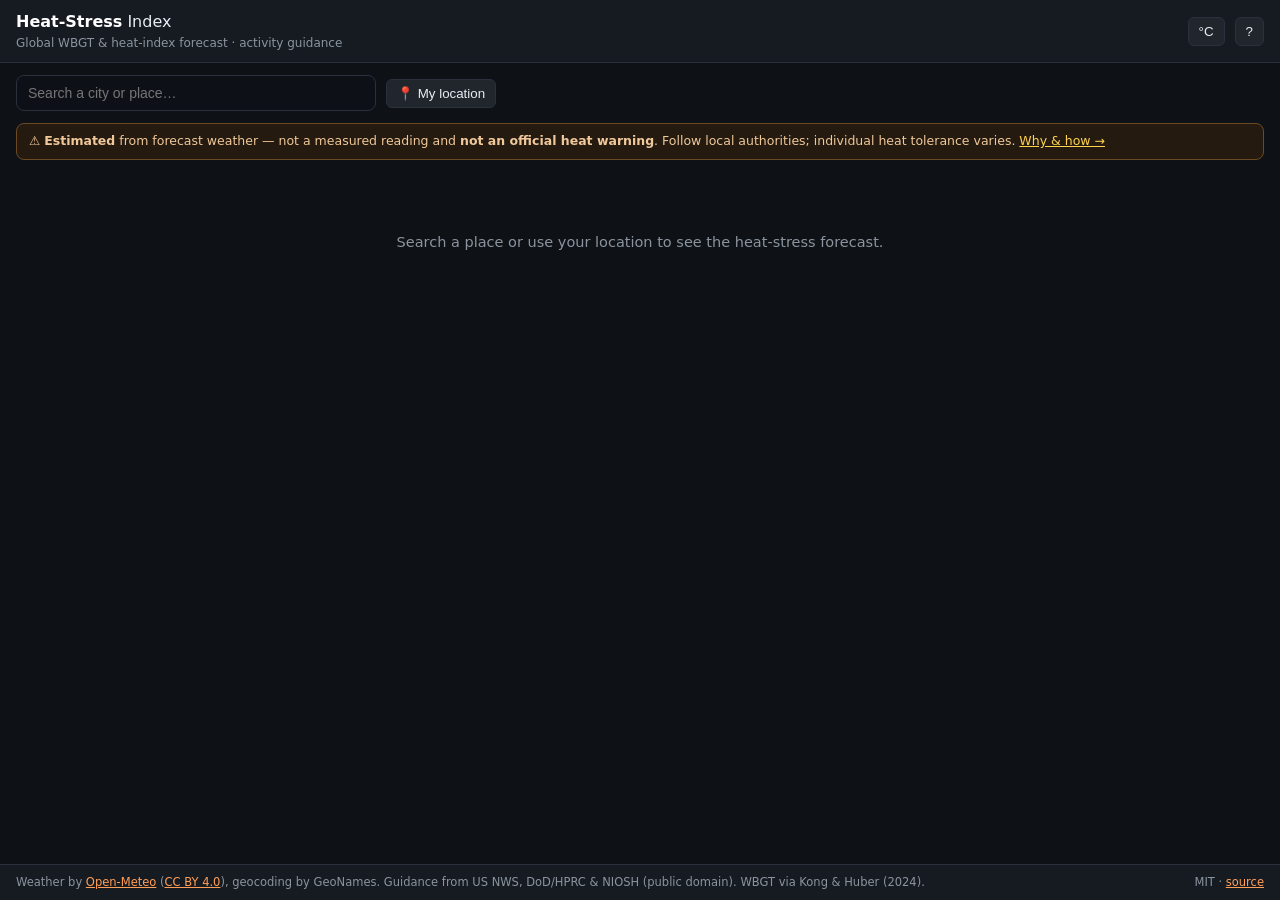
==== web/index.html @ 3a035f8c "Initial release: Heat-Stress Index Free global Wet-Bulb Globe Temperature (WBGT) + heat-index foreca" ====
<!doctype html>
<html lang="en">
<head>
  <meta charset="utf-8" />
  <meta name="viewport" content="width=device-width, initial-scale=1" />
  <title>Heat-Stress Index — global WBGT forecast</title>
  <meta name="description" content="Free global heat-stress forecast: Wet-Bulb Globe Temperature (WBGT), heat index, and activity guidance for any location. Planning/education only — not an official heat warning." />
  <link rel="stylesheet" href="css/style.css" />
</head>
<body>
  <header>
    <div class="titles">
      <span class="title"><b>Heat-Stress</b> Index</span>
      <span class="subtitle">Global WBGT &amp; heat-index forecast · activity guidance</span>
    </div>
    <span class="spacer"></span>
    <button class="btn sm" id="unit-toggle" title="Switch units">°C</button>
    <button class="btn sm" id="btn-help" title="How this works">?</button>
  </header>

  <div class="searchbar">
    <div class="searchwrap">
      <input id="q" type="text" autocomplete="off" placeholder="Search a city or place…" />
      <div id="results" class="results hidden"></div>
    </div>
    <button class="btn sm" id="btn-geo" title="Use my location">📍 My location</button>
    <span id="loc-label" class="loc-label"></span>
  </div>

  <div class="disclaimer">
    ⚠ <b>Estimated</b> from forecast weather — not a measured reading and <b>not an official heat warning</b>.
    Follow local authorities; individual heat tolerance varies. <a href="#" id="why-link">Why &amp; how →</a>
  </div>

  <main id="main">
    <div id="placeholder" class="placeholder">Search a place or use your location to see the heat-stress forecast.</div>

    <section id="current" class="card hidden">
      <div class="cur-main">
        <div class="cur-wbgt">
          <div class="lab">WBGT (in sun)</div>
          <div class="val" id="cur-wbgt">—</div>
          <div class="flag" id="cur-flag">—</div>
        </div>
        <div class="cur-advice" id="cur-advice"></div>
      </div>
      <div class="cur-grid">
        <div class="kv"><span>air temp</span><b id="cur-ta">—</b></div>
        <div class="kv"><span>feels like</span><b id="cur-feels">—</b></div>
        <div class="kv"><span>heat index</span><b id="cur-hi">—</b></div>
        <div class="kv"><span>humidity</span><b id="cur-rh">—</b></div>
        <div class="kv"><span>wind</span><b id="cur-wind">—</b></div>
        <div class="kv"><span>WBGT in shade</span><b id="cur-shade">—</b></div>
      </div>
    </section>

    <section id="hourly" class="block hidden">
      <h3>Next 24 hours <span class="hint" id="hourly-sub"></span></h3>
      <div class="strip" id="hstrip"></div>
    </section>

    <section id="daily" class="block hidden">
      <h3>7-day outlook <span class="hint">peak daytime WBGT</span></h3>
      <div class="days" id="ddays"></div>
    </section>
  </main>

  <footer>
    <span>Weather by <a href="https://open-meteo.com/" target="_blank" rel="noopener">Open-Meteo</a>
      (<a href="https://creativecommons.org/licenses/by/4.0/" target="_blank" rel="noopener">CC BY 4.0</a>),
      geocoding by GeoNames. Guidance from US NWS, DoD/HPRC &amp; NIOSH (public domain). WBGT via Kong &amp; Huber (2024).</span>
    <span class="spacer"></span>
    <span>MIT · <a id="repo-link" href="#" target="_blank" rel="noopener">source</a></span>
  </footer>

  <div id="help-modal" class="modal hidden">
    <div class="modal-card">
      <button class="x" id="help-close">×</button>
      <h2>What this shows</h2>
      <p><b>WBGT (Wet-Bulb Globe Temperature)</b> is the heat-stress measure used by militaries, athletics,
        and occupational-safety bodies, because it accounts for humidity, sun, and wind — not just air
        temperature. This tool estimates WBGT and the NWS Heat Index anywhere on Earth from a free weather
        forecast, and maps it to plain-language activity guidance.</p>
      <ul>
        <li><b>WBGT (in sun)</b> assumes direct sun on open ground; <b>in shade</b> is the lower value out of direct sun.</li>
        <li>Flags (White→Black) follow US military WBGT categories; the Heat Index uses NWS health categories.</li>
        <li>Everything is computed in your browser. No login, nothing stored or sent anywhere.</li>
      </ul>
      <p class="warn"><b>Important:</b> values are <b>estimated</b> from forecast data — the globe/longwave terms are
        modeled, not measured — so treat them as planning guidance, not a measured WBGT or an official heat
        alert. Real heat stress depends on shade, wind, surface, hydration, clothing, acclimatization, age and
        health. When in doubt, consult your national weather service and local guidance.</p>
      <p class="hint">WBGT model: Kong &amp; Huber (2024), an analytic form of Liljegren et al. (2008).</p>
    </div>
  </div>

  <script type="module" src="js/app.js"></script>
</body>
</html>
---- web/css/style.css ----
:root {
  --bg: #0e1116; --panel: #161b22; --ink: #e6edf3; --dim: #8b949e; --line: #2a313c;
  --accent: #ff9e57; --good: #5fd38d;
}
* { box-sizing: border-box; }
html, body { margin: 0; min-height: 100%; }
body {
  background: var(--bg); color: var(--ink); display: flex; flex-direction: column; min-height: 100vh;
  font: 14.5px/1.5 system-ui, -apple-system, "Segoe UI", Roboto, sans-serif;
}
a { color: var(--accent); }
.spacer { flex: 1; }
.hidden { display: none !important; }
.hint { color: var(--dim); font-size: 12px; font-weight: 400; }

header { display: flex; align-items: center; gap: 10px; padding: 10px 16px; border-bottom: 1px solid var(--line); background: var(--panel); }
.titles { display: flex; flex-direction: column; }
.title { font-size: 16px; } .title b { color: #fff; }
.subtitle { color: var(--dim); font-size: 12px; }
.btn { background: var(--accent); color: #0b1020; border: 0; border-radius: 6px; padding: 8px 12px; font-weight: 600; cursor: pointer; }
.btn:hover { filter: brightness(1.07); }
.btn.sm { background: #21262d; color: var(--ink); border: 1px solid var(--line); font-weight: 500; padding: 6px 10px; }

.searchbar { display: flex; align-items: center; gap: 10px; padding: 12px 16px; flex-wrap: wrap; }
.searchwrap { position: relative; flex: 0 1 360px; }
#q { width: 100%; background: #0d1117; color: var(--ink); border: 1px solid var(--line); border-radius: 8px; padding: 9px 11px; font-size: 14px; }
.results { position: absolute; top: 100%; left: 0; right: 0; margin-top: 4px; background: #0d1117; border: 1px solid var(--line); border-radius: 8px; z-index: 10; overflow: hidden; }
.results div { padding: 8px 11px; cursor: pointer; }
.results div:hover { background: #1b2230; }
.results .c { color: var(--dim); font-size: 12px; }
.loc-label { color: var(--dim); }

.disclaimer { margin: 0 16px 12px; padding: 8px 12px; background: #241a10; border: 1px solid #6b4a23; border-radius: 8px; font-size: 12.5px; color: #f0c89a; }
.disclaimer a { color: #ffd34d; }

#main { flex: 1; padding: 0 16px 24px; max-width: 920px; width: 100%; margin: 0 auto; }
.placeholder { color: var(--dim); text-align: center; padding: 60px 0; }

.card { background: var(--panel); border: 1px solid var(--line); border-radius: 12px; padding: 18px; margin-bottom: 16px; }
.cur-main { display: flex; gap: 20px; align-items: center; flex-wrap: wrap; }
.cur-wbgt { text-align: center; min-width: 150px; }
.cur-wbgt .lab { color: var(--dim); font-size: 12px; }
.cur-wbgt .val { font-size: 44px; font-weight: 700; line-height: 1.1; font-variant-numeric: tabular-nums; }
.flag { display: inline-block; margin-top: 6px; padding: 3px 12px; border-radius: 999px; font-weight: 700; color: #0b0e13; font-size: 13px; }
.cur-advice { flex: 1; min-width: 220px; font-size: 14.5px; }
.cur-grid { display: grid; grid-template-columns: repeat(auto-fit, minmax(130px, 1fr)); gap: 6px 18px; margin-top: 16px; padding-top: 14px; border-top: 1px solid var(--line); }
.kv { display: flex; justify-content: space-between; font-size: 13px; color: var(--dim); }
.kv b { color: var(--ink); font-variant-numeric: tabular-nums; }

.block { margin-bottom: 18px; }
.block h3 { margin: 0 0 10px; font-size: 15px; font-weight: 600; }
.strip { display: flex; gap: 3px; align-items: flex-end; height: 130px; overflow-x: auto; padding-bottom: 4px; }
.hbar { flex: 0 0 auto; width: 26px; display: flex; flex-direction: column; align-items: center; gap: 3px; }
.hbar .bar { width: 16px; border-radius: 3px 3px 0 0; min-height: 3px; }
.hbar .hr { font-size: 10px; color: var(--dim); }
.hbar .wb { font-size: 9.5px; color: var(--dim); font-variant-numeric: tabular-nums; }

.days { display: grid; grid-template-columns: repeat(auto-fit, minmax(110px, 1fr)); gap: 8px; }
.day { background: var(--panel); border: 1px solid var(--line); border-radius: 10px; padding: 10px; text-align: center; }
.day .dn { color: var(--dim); font-size: 12px; }
.day .dw { font-size: 22px; font-weight: 700; font-variant-numeric: tabular-nums; margin: 4px 0; }
.day .df { font-size: 11px; font-weight: 700; padding: 2px 8px; border-radius: 999px; color: #0b0e13; display: inline-block; }

footer { display: flex; gap: 12px; padding: 9px 16px; border-top: 1px solid var(--line); background: var(--panel); color: var(--dim); font-size: 11.5px; flex-wrap: wrap; }

.modal { position: fixed; inset: 0; background: rgba(0,0,0,.6); display: flex; align-items: center; justify-content: center; z-index: 20; }
.modal-card { position: relative; max-width: 560px; max-height: 84vh; overflow-y: auto; background: var(--panel); border: 1px solid var(--line); border-radius: 12px; padding: 22px 26px; }
.modal-card h2 { margin: 0 0 12px; }
.modal-card .x { position: absolute; top: 10px; right: 14px; background: none; border: 0; color: var(--dim); font-size: 22px; cursor: pointer; }
.modal-card ul { padding-left: 18px; } .modal-card li { margin: 5px 0; }
.modal-card .warn { background: #241a10; border: 1px solid #6b4a23; border-radius: 8px; padding: 10px 12px; color: #f0c89a; font-size: 13px; }
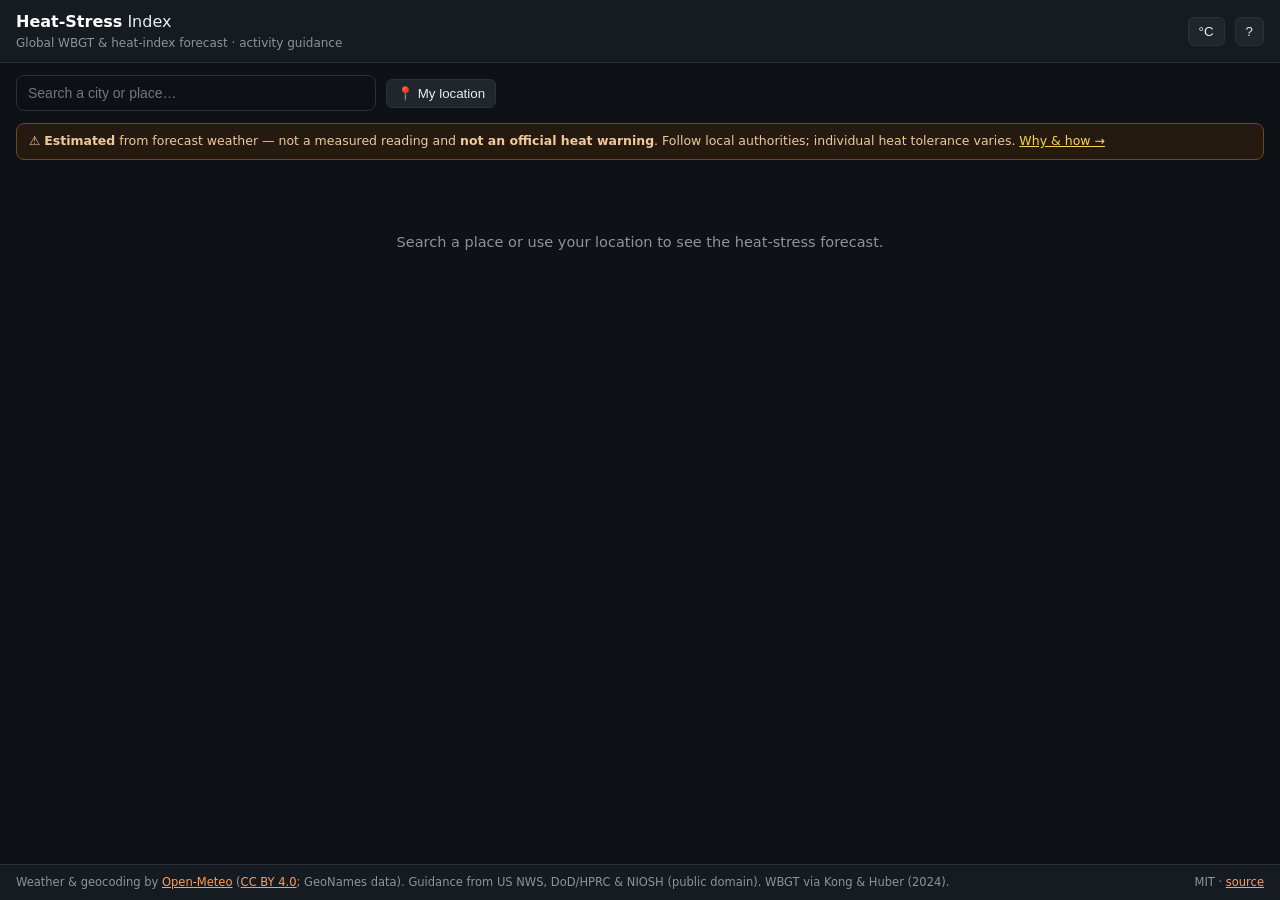
==== commit 1436ba27: "Audit fixes: WBGT low-sun & clear-night physics, a11y, robustness, severity color - Physics: cap the" ====
--- a/web/index.html
+++ b/web/index.html
@@ -5,32 +5,42 @@
   <meta name="viewport" content="width=device-width, initial-scale=1" />
   <title>Heat-Stress Index — global WBGT forecast</title>
   <meta name="description" content="Free global heat-stress forecast: Wet-Bulb Globe Temperature (WBGT), heat index, and activity guidance for any location. Planning/education only — not an official heat warning." />
+  <meta name="theme-color" content="#0e1116" />
+  <meta property="og:type" content="website" />
+  <meta property="og:title" content="Heat-Stress Index — global WBGT forecast" />
+  <meta property="og:description" content="Free global Wet-Bulb Globe Temperature (WBGT) + heat-index forecast with activity guidance. Planning/education only — not an official heat warning." />
+  <meta property="og:url" content="https://asystemoffields.github.io/heat-stress/" />
+  <link rel="icon" href="data:image/svg+xml,<svg xmlns='http://www.w3.org/2000/svg' viewBox='0 0 100 100'><text y='.9em' font-size='90'>🌡️</text></svg>" />
   <link rel="stylesheet" href="css/style.css" />
 </head>
 <body>
   <header>
     <div class="titles">
-      <span class="title"><b>Heat-Stress</b> Index</span>
+      <h1 class="title"><b>Heat-Stress</b> Index</h1>
       <span class="subtitle">Global WBGT &amp; heat-index forecast · activity guidance</span>
     </div>
     <span class="spacer"></span>
-    <button class="btn sm" id="unit-toggle" title="Switch units">°C</button>
-    <button class="btn sm" id="btn-help" title="How this works">?</button>
+    <button class="btn sm" id="unit-toggle" title="Switch units" aria-label="Switch temperature units (°C / °F)">°C</button>
+    <button class="btn sm" id="btn-help" title="How this works" aria-label="How this works (help)">?</button>
   </header>
 
   <div class="searchbar">
     <div class="searchwrap">
-      <input id="q" type="text" autocomplete="off" placeholder="Search a city or place…" />
-      <div id="results" class="results hidden"></div>
+      <input id="q" type="text" autocomplete="off" placeholder="Search a city or place…"
+        role="combobox" aria-expanded="false" aria-controls="results" aria-autocomplete="list"
+        aria-label="Search a city or place" />
+      <div id="results" class="results hidden" role="listbox" aria-label="Place results"></div>
     </div>
     <button class="btn sm" id="btn-geo" title="Use my location">📍 My location</button>
-    <span id="loc-label" class="loc-label"></span>
+    <span id="loc-label" class="loc-label" aria-live="polite"></span>
   </div>
 
   <div class="disclaimer">
     ⚠ <b>Estimated</b> from forecast weather — not a measured reading and <b>not an official heat warning</b>.
     Follow local authorities; individual heat tolerance varies. <a href="#" id="why-link">Why &amp; how →</a>
   </div>
+
+  <div id="err-banner" class="err-banner hidden" role="alert"></div>
 
   <main id="main">
     <div id="placeholder" class="placeholder">Search a place or use your location to see the heat-stress forecast.</div>
@@ -55,41 +65,43 @@
     </section>
 
     <section id="hourly" class="block hidden">
-      <h3>Next 24 hours <span class="hint" id="hourly-sub"></span></h3>
-      <div class="strip" id="hstrip"></div>
+      <h2>Next 24 hours <span class="hint" id="hourly-sub"></span></h2>
+      <div class="strip" id="hstrip" aria-label="Hourly WBGT, next 24 hours"></div>
     </section>
 
     <section id="daily" class="block hidden">
-      <h3>7-day outlook <span class="hint">peak daytime WBGT</span></h3>
+      <h2>7-day outlook <span class="hint">peak daytime WBGT</span></h2>
       <div class="days" id="ddays"></div>
     </section>
   </main>
 
   <footer>
-    <span>Weather by <a href="https://open-meteo.com/" target="_blank" rel="noopener">Open-Meteo</a>
-      (<a href="https://creativecommons.org/licenses/by/4.0/" target="_blank" rel="noopener">CC BY 4.0</a>),
-      geocoding by GeoNames. Guidance from US NWS, DoD/HPRC &amp; NIOSH (public domain). WBGT via Kong &amp; Huber (2024).</span>
+    <span>Weather &amp; geocoding by <a href="https://open-meteo.com/" target="_blank" rel="noopener">Open-Meteo</a>
+      (<a href="https://creativecommons.org/licenses/by/4.0/" target="_blank" rel="noopener">CC BY 4.0</a>; GeoNames data).
+      Guidance from US NWS, DoD/HPRC &amp; NIOSH (public domain). WBGT via Kong &amp; Huber (2024).</span>
     <span class="spacer"></span>
-    <span>MIT · <a id="repo-link" href="#" target="_blank" rel="noopener">source</a></span>
+    <span>MIT · <a id="repo-link" href="https://github.com/asystemoffields/heat-stress" target="_blank" rel="noopener">source</a></span>
   </footer>
 
-  <div id="help-modal" class="modal hidden">
+  <div id="help-modal" class="modal hidden" role="dialog" aria-modal="true" aria-labelledby="help-title">
     <div class="modal-card">
-      <button class="x" id="help-close">×</button>
-      <h2>What this shows</h2>
+      <button class="x" id="help-close" aria-label="Close help">×</button>
+      <h2 id="help-title">What this shows</h2>
       <p><b>WBGT (Wet-Bulb Globe Temperature)</b> is the heat-stress measure used by militaries, athletics,
         and occupational-safety bodies, because it accounts for humidity, sun, and wind — not just air
         temperature. This tool estimates WBGT and the NWS Heat Index anywhere on Earth from a free weather
         forecast, and maps it to plain-language activity guidance.</p>
       <ul>
-        <li><b>WBGT (in sun)</b> assumes direct sun on open ground; <b>in shade</b> is the lower value out of direct sun.</li>
+        <li><b>WBGT (in sun)</b> assumes direct sun on open ground; <b>in shade</b> is the lower value out of direct sun. Night hours are shown as the shade value.</li>
         <li>Flags (White→Black) follow US military WBGT categories; the Heat Index uses NWS health categories.</li>
         <li>Everything is computed in your browser. No login, nothing stored or sent anywhere.</li>
       </ul>
-      <p class="warn"><b>Important:</b> values are <b>estimated</b> from forecast data — the globe/longwave terms are
-        modeled, not measured — so treat them as planning guidance, not a measured WBGT or an official heat
-        alert. Real heat stress depends on shade, wind, surface, hydration, clothing, acclimatization, age and
-        health. When in doubt, consult your national weather service and local guidance.</p>
+      <p class="warn"><b>Important:</b> values are <b>estimated</b> from forecast data — the globe and longwave
+        radiation terms are <b>modeled, not measured</b> — so treat them as planning guidance, not a measured
+        WBGT or an official heat alert. The estimate is <b>least reliable at night and under clear, calm skies,
+        and over bright surfaces</b> (snow, sand, fresh asphalt). Real heat stress also depends on shade, wind,
+        hydration, clothing, acclimatization, age and health. When in doubt, consult your national weather
+        service and local guidance.</p>
       <p class="hint">WBGT model: Kong &amp; Huber (2024), an analytic form of Liljegren et al. (2008).</p>
     </div>
   </div>
--- a/web/css/style.css
+++ b/web/css/style.css
@@ -69,3 +69,16 @@
 .modal-card .x { position: absolute; top: 10px; right: 14px; background: none; border: 0; color: var(--dim); font-size: 22px; cursor: pointer; }
 .modal-card ul { padding-left: 18px; } .modal-card li { margin: 5px 0; }
 .modal-card .warn { background: #241a10; border: 1px solid #6b4a23; border-radius: 8px; padding: 10px 12px; color: #f0c89a; font-size: 13px; }
+
+/* h1 used for the page title (kept visually identical to the old span) */
+h1.title { margin: 0; font-size: 16px; font-weight: 400; }
+
+/* visible keyboard focus on the dark theme */
+:focus-visible { outline: 2px solid var(--accent); outline-offset: 2px; border-radius: 4px; }
+
+/* combobox results: active (keyboard-highlighted) option + no-result row */
+.results [role="option"].active { background: #1b2230; }
+.results .noresult { padding: 8px 11px; color: var(--dim); }
+
+/* inline error banner */
+.err-banner { margin: 0 16px 12px; padding: 9px 13px; background: #2a1416; border: 1px solid #7a2630; border-radius: 8px; color: #f3b0b6; font-size: 13px; }
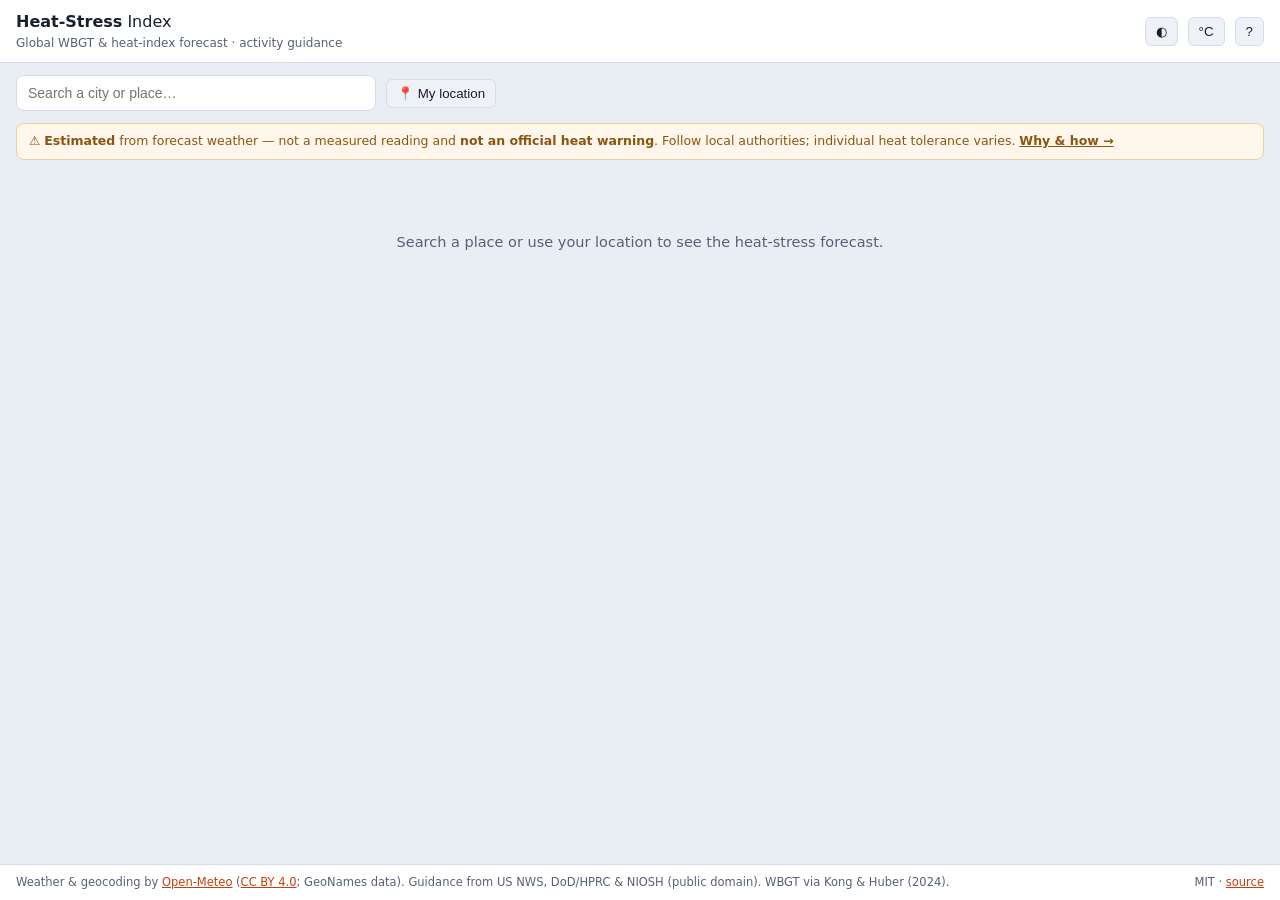
==== commit 0ff4bb2c: "Theme: layered dark palette (more contrast) + light mode with auto/light/dark toggle Deeper page bac" ====
--- a/web/index.html
+++ b/web/index.html
@@ -11,6 +11,7 @@
   <meta property="og:description" content="Free global Wet-Bulb Globe Temperature (WBGT) + heat-index forecast with activity guidance. Planning/education only — not an official heat warning." />
   <meta property="og:url" content="https://asystemoffields.github.io/heat-stress/" />
   <link rel="icon" href="data:image/svg+xml,<svg xmlns='http://www.w3.org/2000/svg' viewBox='0 0 100 100'><text y='.9em' font-size='90'>🌡️</text></svg>" />
+  <script>try{var t=localStorage.getItem('sciproj-theme');if(t==='light'||t==='dark')document.documentElement.dataset.theme=t;}catch(e){}</script>
   <link rel="stylesheet" href="css/style.css" />
 </head>
 <body>
@@ -20,6 +21,7 @@
       <span class="subtitle">Global WBGT &amp; heat-index forecast · activity guidance</span>
     </div>
     <span class="spacer"></span>
+    <button class="btn sm" id="btn-theme" title="Theme" aria-label="Theme: auto. Click to change.">◐</button>
     <button class="btn sm" id="unit-toggle" title="Switch units" aria-label="Switch temperature units (°C / °F)">°C</button>
     <button class="btn sm" id="btn-help" title="How this works" aria-label="How this works (help)">?</button>
   </header>
--- a/web/css/style.css
+++ b/web/css/style.css
@@ -1,7 +1,42 @@
+/* ---- Theme tokens. Dark by default; light via [data-theme="light"]; auto-applied
+   when the OS prefers light unless the user forced dark (manual choice wins). ---- */
 :root {
-  --bg: #0e1116; --panel: #161b22; --ink: #e6edf3; --dim: #8b949e; --line: #2a313c;
-  --accent: #ff9e57; --good: #5fd38d;
+  --bg: #090c12;        /* page (deepest) */
+  --panel: #141b27;     /* header / footer rails */
+  --card: #1c2536;      /* content cards (elevated, clearly lighter) */
+  --field: #0d1422;     /* inputs / dropdowns (inset) */
+  --hover: #233048;     /* hover / active rows */
+  --btn2: #232c3c;      /* secondary buttons */
+  --ink: #e7ecf4;       /* primary text */
+  --dim: #9aa6b8;       /* secondary text */
+  --line: #2b3650;      /* borders */
+  --line2: #3a4862;     /* stronger dividers */
+  --shadow: 0 1px 2px rgba(0,0,0,.45), 0 6px 18px rgba(0,0,0,.30);
+  --on-accent: #0a0e16; /* text on accent buttons */
+  --accent: #ff9e57;
+  --good: #5fd38d;
+  --warn-bg: #241a10; --warn-line: #6b4a23; --warn-ink: #f0c89a;
+  --err-bg: #2a1416; --err-line: #7a2630; --err-ink: #f3b0b6;
 }
+:root[data-theme="light"] {
+  --bg: #e9edf4; --panel: #ffffff; --card: #ffffff; --field: #ffffff; --hover: #eef2f8; --btn2: #eef1f6;
+  --ink: #16202e; --dim: #566273; --line: #d6dde8; --line2: #c2ccda;
+  --shadow: 0 1px 2px rgba(20,30,55,.06), 0 2px 10px rgba(20,30,55,.08);
+  --on-accent: #ffffff; --accent: #c2410c; --good: #1a7f4b;
+  --warn-bg: #fff7ec; --warn-line: #eccf9c; --warn-ink: #8a5512;
+  --err-bg: #fdf0f0; --err-line: #f1c4c4; --err-ink: #b42318;
+}
+@media (prefers-color-scheme: light) {
+  :root:not([data-theme="dark"]) {
+    --bg: #e9edf4; --panel: #ffffff; --card: #ffffff; --field: #ffffff; --hover: #eef2f8; --btn2: #eef1f6;
+    --ink: #16202e; --dim: #566273; --line: #d6dde8; --line2: #c2ccda;
+    --shadow: 0 1px 2px rgba(20,30,55,.06), 0 2px 10px rgba(20,30,55,.08);
+    --on-accent: #ffffff; --accent: #c2410c; --good: #1a7f4b;
+    --warn-bg: #fff7ec; --warn-line: #eccf9c; --warn-ink: #8a5512;
+    --err-bg: #fdf0f0; --err-line: #f1c4c4; --err-ink: #b42318;
+  }
+}
+
 * { box-sizing: border-box; }
 html, body { margin: 0; min-height: 100%; }
 body {
@@ -15,28 +50,30 @@
 
 header { display: flex; align-items: center; gap: 10px; padding: 10px 16px; border-bottom: 1px solid var(--line); background: var(--panel); }
 .titles { display: flex; flex-direction: column; }
-.title { font-size: 16px; } .title b { color: #fff; }
+.title { font-size: 16px; } .title b { color: var(--ink); }
 .subtitle { color: var(--dim); font-size: 12px; }
-.btn { background: var(--accent); color: #0b1020; border: 0; border-radius: 6px; padding: 8px 12px; font-weight: 600; cursor: pointer; }
+.btn { background: var(--accent); color: var(--on-accent); border: 0; border-radius: 6px; padding: 8px 12px; font-weight: 600; cursor: pointer; }
 .btn:hover { filter: brightness(1.07); }
-.btn.sm { background: #21262d; color: var(--ink); border: 1px solid var(--line); font-weight: 500; padding: 6px 10px; }
+.btn.sm { background: var(--btn2); color: var(--ink); border: 1px solid var(--line); font-weight: 500; padding: 6px 10px; }
 
 .searchbar { display: flex; align-items: center; gap: 10px; padding: 12px 16px; flex-wrap: wrap; }
 .searchwrap { position: relative; flex: 0 1 360px; }
-#q { width: 100%; background: #0d1117; color: var(--ink); border: 1px solid var(--line); border-radius: 8px; padding: 9px 11px; font-size: 14px; }
-.results { position: absolute; top: 100%; left: 0; right: 0; margin-top: 4px; background: #0d1117; border: 1px solid var(--line); border-radius: 8px; z-index: 10; overflow: hidden; }
+#q { width: 100%; background: var(--field); color: var(--ink); border: 1px solid var(--line); border-radius: 8px; padding: 9px 11px; font-size: 14px; }
+.results { position: absolute; top: 100%; left: 0; right: 0; margin-top: 4px; background: var(--card); border: 1px solid var(--line2); border-radius: 8px; z-index: 10; overflow: hidden; box-shadow: var(--shadow); }
 .results div { padding: 8px 11px; cursor: pointer; }
-.results div:hover { background: #1b2230; }
+.results div:hover, .results [role="option"].active { background: var(--hover); }
 .results .c { color: var(--dim); font-size: 12px; }
+.results .noresult { padding: 8px 11px; color: var(--dim); }
 .loc-label { color: var(--dim); }
 
-.disclaimer { margin: 0 16px 12px; padding: 8px 12px; background: #241a10; border: 1px solid #6b4a23; border-radius: 8px; font-size: 12.5px; color: #f0c89a; }
-.disclaimer a { color: #ffd34d; }
+.disclaimer { margin: 0 16px 12px; padding: 8px 12px; background: var(--warn-bg); border: 1px solid var(--warn-line); border-radius: 8px; font-size: 12.5px; color: var(--warn-ink); }
+.disclaimer a { color: var(--warn-ink); font-weight: 600; }
+.err-banner { margin: 0 16px 12px; padding: 9px 13px; background: var(--err-bg); border: 1px solid var(--err-line); border-radius: 8px; color: var(--err-ink); font-size: 13px; }
 
 #main { flex: 1; padding: 0 16px 24px; max-width: 920px; width: 100%; margin: 0 auto; }
 .placeholder { color: var(--dim); text-align: center; padding: 60px 0; }
 
-.card { background: var(--panel); border: 1px solid var(--line); border-radius: 12px; padding: 18px; margin-bottom: 16px; }
+.card { background: var(--card); border: 1px solid var(--line); border-radius: 12px; padding: 18px; margin-bottom: 16px; box-shadow: var(--shadow); }
 .cur-main { display: flex; gap: 20px; align-items: center; flex-wrap: wrap; }
 .cur-wbgt { text-align: center; min-width: 150px; }
 .cur-wbgt .lab { color: var(--dim); font-size: 12px; }
@@ -48,7 +85,7 @@
 .kv b { color: var(--ink); font-variant-numeric: tabular-nums; }
 
 .block { margin-bottom: 18px; }
-.block h3 { margin: 0 0 10px; font-size: 15px; font-weight: 600; }
+.block h2 { margin: 0 0 10px; font-size: 15px; font-weight: 600; }
 .strip { display: flex; gap: 3px; align-items: flex-end; height: 130px; overflow-x: auto; padding-bottom: 4px; }
 .hbar { flex: 0 0 auto; width: 26px; display: flex; flex-direction: column; align-items: center; gap: 3px; }
 .hbar .bar { width: 16px; border-radius: 3px 3px 0 0; min-height: 3px; }
@@ -56,7 +93,7 @@
 .hbar .wb { font-size: 9.5px; color: var(--dim); font-variant-numeric: tabular-nums; }
 
 .days { display: grid; grid-template-columns: repeat(auto-fit, minmax(110px, 1fr)); gap: 8px; }
-.day { background: var(--panel); border: 1px solid var(--line); border-radius: 10px; padding: 10px; text-align: center; }
+.day { background: var(--card); border: 1px solid var(--line); border-radius: 10px; padding: 10px; text-align: center; box-shadow: var(--shadow); }
 .day .dn { color: var(--dim); font-size: 12px; }
 .day .dw { font-size: 22px; font-weight: 700; font-variant-numeric: tabular-nums; margin: 4px 0; }
 .day .df { font-size: 11px; font-weight: 700; padding: 2px 8px; border-radius: 999px; color: #0b0e13; display: inline-block; }
@@ -64,21 +101,11 @@
 footer { display: flex; gap: 12px; padding: 9px 16px; border-top: 1px solid var(--line); background: var(--panel); color: var(--dim); font-size: 11.5px; flex-wrap: wrap; }
 
 .modal { position: fixed; inset: 0; background: rgba(0,0,0,.6); display: flex; align-items: center; justify-content: center; z-index: 20; }
-.modal-card { position: relative; max-width: 560px; max-height: 84vh; overflow-y: auto; background: var(--panel); border: 1px solid var(--line); border-radius: 12px; padding: 22px 26px; }
+.modal-card { position: relative; max-width: 560px; max-height: 84vh; overflow-y: auto; background: var(--card); border: 1px solid var(--line2); border-radius: 12px; padding: 22px 26px; box-shadow: var(--shadow); }
 .modal-card h2 { margin: 0 0 12px; }
 .modal-card .x { position: absolute; top: 10px; right: 14px; background: none; border: 0; color: var(--dim); font-size: 22px; cursor: pointer; }
 .modal-card ul { padding-left: 18px; } .modal-card li { margin: 5px 0; }
-.modal-card .warn { background: #241a10; border: 1px solid #6b4a23; border-radius: 8px; padding: 10px 12px; color: #f0c89a; font-size: 13px; }
+.modal-card .warn { background: var(--warn-bg); border: 1px solid var(--warn-line); border-radius: 8px; padding: 10px 12px; color: var(--warn-ink); font-size: 13px; }
 
-/* h1 used for the page title (kept visually identical to the old span) */
 h1.title { margin: 0; font-size: 16px; font-weight: 400; }
-
-/* visible keyboard focus on the dark theme */
 :focus-visible { outline: 2px solid var(--accent); outline-offset: 2px; border-radius: 4px; }
-
-/* combobox results: active (keyboard-highlighted) option + no-result row */
-.results [role="option"].active { background: #1b2230; }
-.results .noresult { padding: 8px 11px; color: var(--dim); }
-
-/* inline error banner */
-.err-banner { margin: 0 16px 12px; padding: 9px 13px; background: #2a1416; border: 1px solid #7a2630; border-radius: 8px; color: #f3b0b6; font-size: 13px; }
